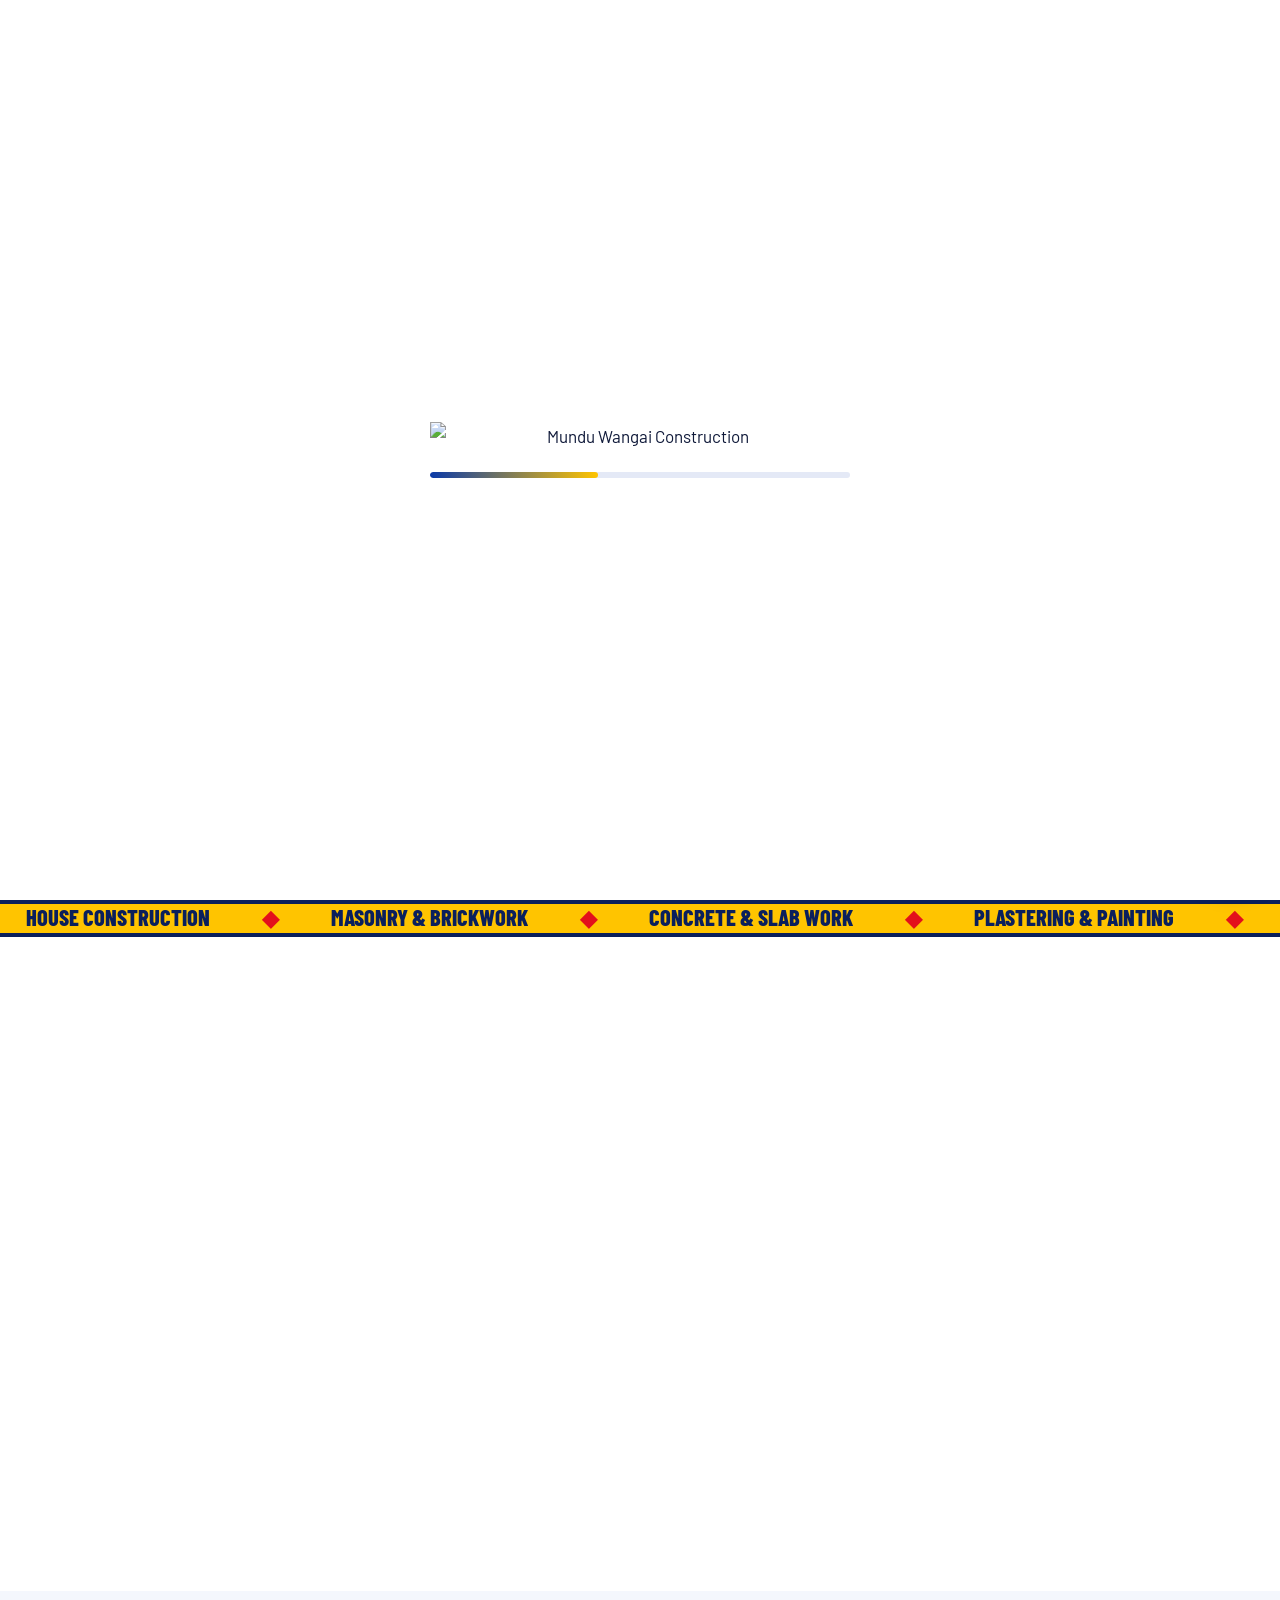
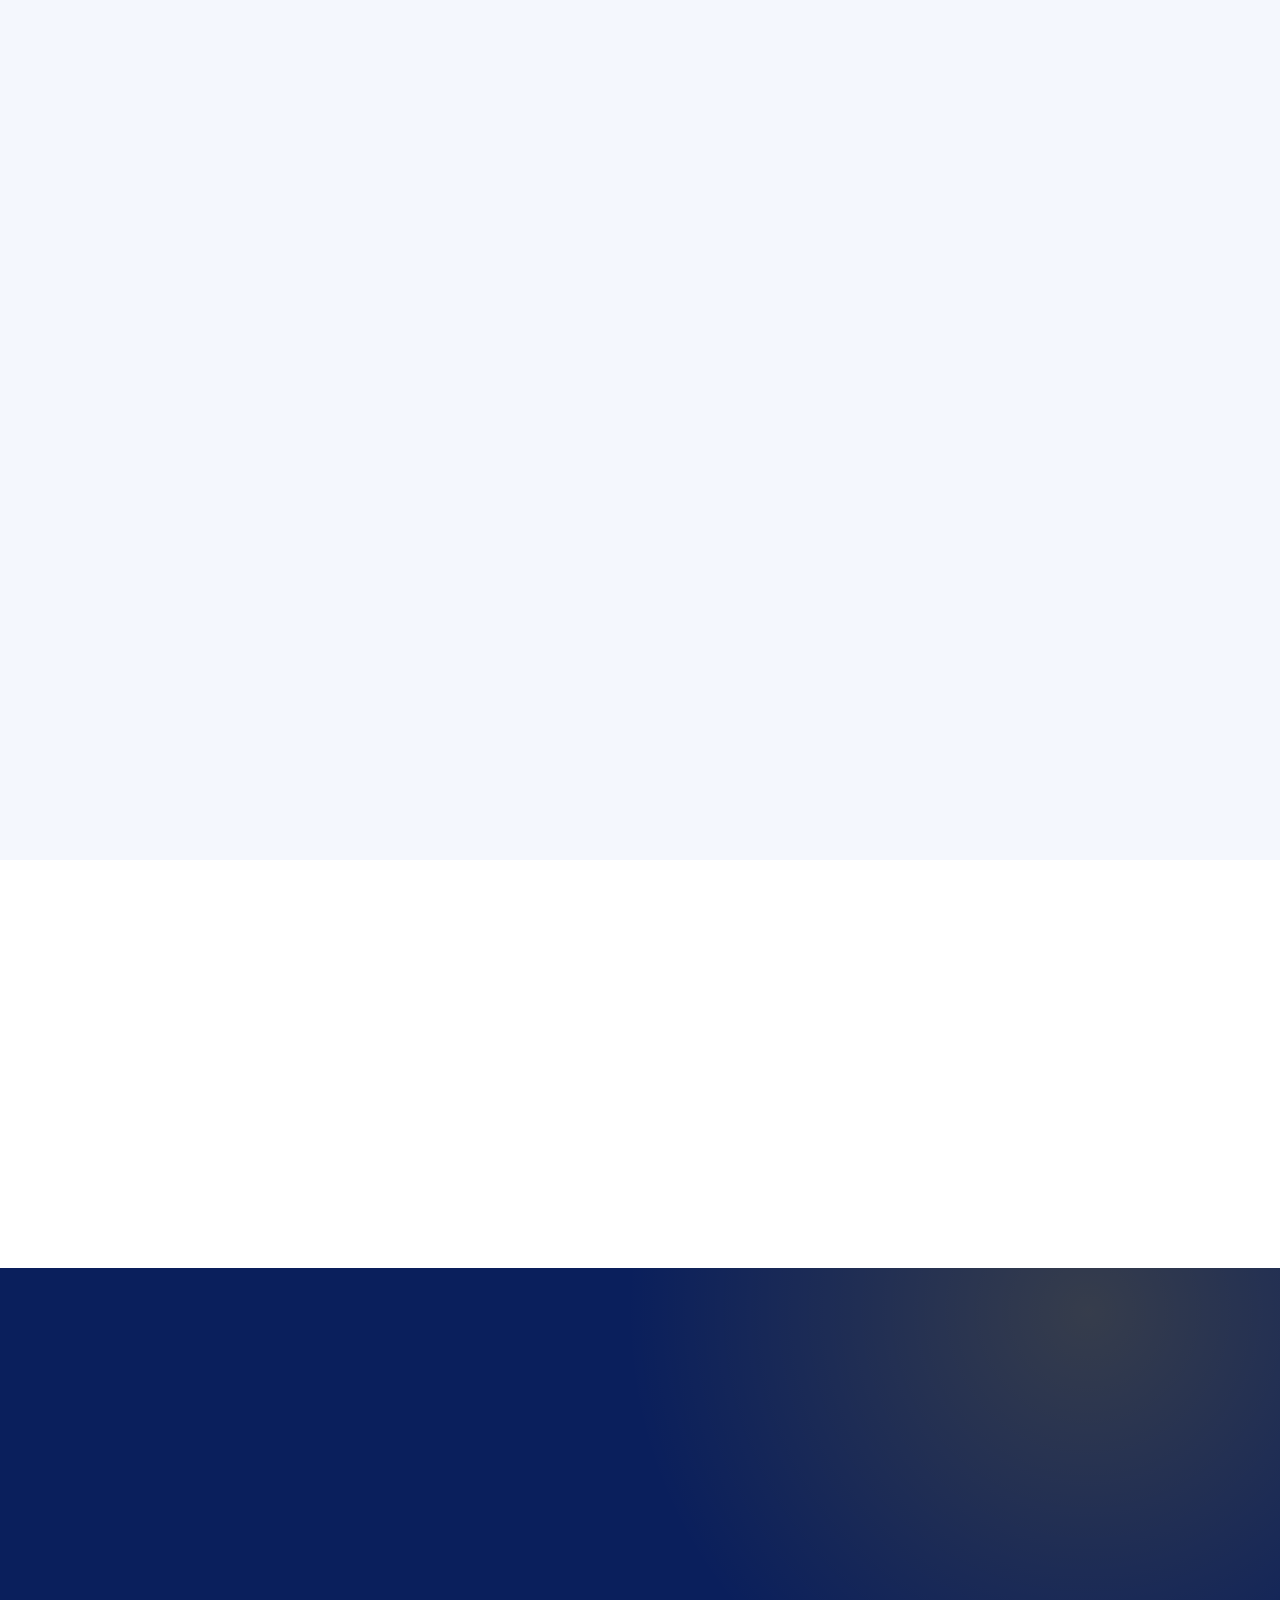
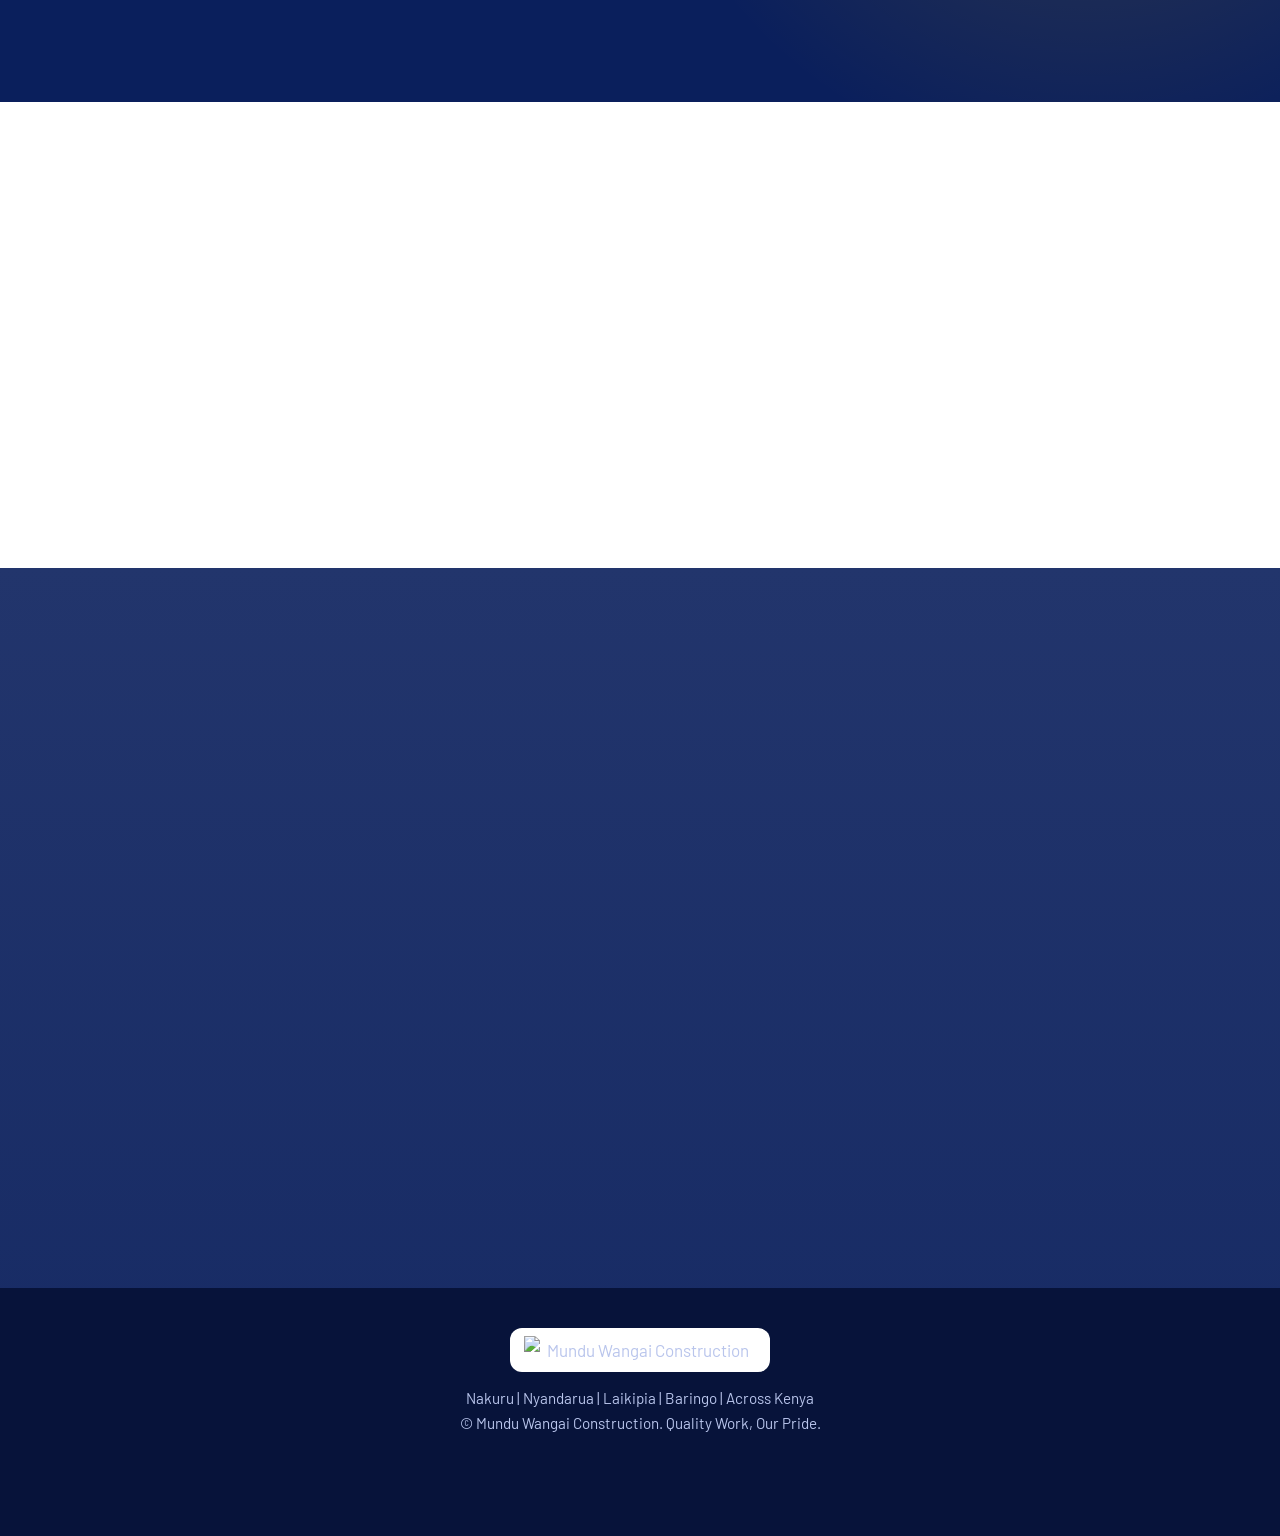
==== index.html @ 157a4dd4 "Add files via upload" ====
<!DOCTYPE html>
<html lang="en">
<head>
<meta charset="utf-8">
<meta name="viewport" content="width=device-width, initial-scale=1">
<title>Mundu Wangai Construction | Builders in Nakuru, Nyandarua, Laikipia &amp; Baringo</title>
<meta name="description" content="Mundu Wangai Construction: house construction, masonry, roofing, plumbing, electrical, tiling, cabro laying and finishing across Nakuru, Nyandarua, Laikipia, Baringo and Kenya. Call or WhatsApp 0718 878 924.">
<meta name="theme-color" content="#0A1F5C">
<link rel="icon" type="image/png" href="assets/img/favicon.png">
<meta property="og:title" content="Mundu Wangai Construction">
<meta property="og:description" content="Jenga nasi, jenga kwa ubora. Quality work, our pride.">
<meta property="og:image" content="assets/img/services-banner.jpg">
<link rel="preconnect" href="https://fonts.googleapis.com">
<link rel="preconnect" href="https://fonts.gstatic.com" crossorigin>
<link href="https://fonts.googleapis.com/css2?family=Barlow+Condensed:wght@600;700;800&family=Barlow:wght@400;500;600&display=swap" rel="stylesheet">
<link rel="stylesheet" href="style.css">
</head>
<body>

<div id="loader" aria-label="Loading"><div class="loader-box"><img src="assets/img/logo.png" alt="Mundu Wangai Construction"><div class="bar"><i></i></div></div></div>
<div id="progress"></div>

<header id="top">
  <a class="brand" href="#home"><img src="assets/img/favicon.png" alt=""><span>Mundu Wangai</span></a>
  <button class="burger" aria-label="Menu" aria-expanded="false"><i></i><i></i><i></i></button>
  <nav>
    <a href="#about">About</a><a href="#services">Services</a><a href="#projects">Projects</a><a href="#process">Process</a><a href="#areas">Areas</a>
    <a class="btn btn-y small" href="tel:+254718878924">Call 0718 878 924</a>
  </nav>
</header>

<section id="home" class="hero">
  <video autoplay muted loop playsinline preload="auto" poster="assets/img/hero-poster.jpg"><source src="assets/video/hero.mp4" type="video/mp4"></video>
  <div class="shade"></div>
  <div class="hero-in">
    <div class="logo-card" id="logoCard"><img src="assets/img/logo.png" alt="Mundu Wangai Construction logo: hammer, trowel and rooftops. Jenga nasi, jenga kwa ubora."></div>
    <h1>Build with us. Build with quality.</h1>
    <p class="lead">House construction, masonry, roofing, plumbing, electrical, tiling and finishing in Nakuru, Nyandarua, Laikipia, Baringo and across Kenya.</p>
    <div class="cta">
      <a class="btn btn-y" href="https://wa.me/254718878924?text=Hello%20Mundu%20Wangai%20Construction%2C%20I%20need%20a%20quote." target="_blank" rel="noopener">Get a free quote on WhatsApp</a>
      <a class="btn btn-o" href="#projects">See our work</a>
    </div>
    <ul class="pills"><li>Quality Workmanship</li><li>On-Time Delivery</li><li>Reliable &amp; Affordable</li></ul>
  </div>
  <a class="scroll" href="#about" aria-label="Scroll down"><i></i></a>
</section>

<div class="marquee" aria-hidden="true"><div><span>House Construction</span><span>Masonry &amp; Brickwork</span><span>Concrete &amp; Slab Work</span><span>Plastering &amp; Painting</span><span>Roofing</span><span>Plumbing</span><span>Electrical Installation</span><span>Renovation &amp; Repairs</span><span>Tile Installation</span><span>Cabro Laying</span><span>Building &amp; Finishing</span>
<span>House Construction</span><span>Masonry &amp; Brickwork</span><span>Concrete &amp; Slab Work</span><span>Plastering &amp; Painting</span><span>Roofing</span><span>Plumbing</span><span>Electrical Installation</span><span>Renovation &amp; Repairs</span><span>Tile Installation</span><span>Cabro Laying</span><span>Building &amp; Finishing</span></div></div>

<section id="about" class="wrap about">
  <div class="rv">
    <h2>A builder you can call, trust and see on site.</h2>
    <p>Mundu Wangai Construction builds family homes, rental apartments and commercial structures, from the first slab to the last coat of paint. Our motto, <em>Jenga nasi, jenga kwa ubora</em>, means "build with us, build with quality", and it guides every site we run.</p>
    <p>One team handles masonry, concrete, roofing, plumbing, electrical, tiling, cabro paving and finishing, so you deal with one contractor and one point of contact from start to handover.</p>
    <div class="stats">
      <div><b data-n="11">0</b><span>building services</span></div>
      <div><b data-n="4">0</b><span>counties served, plus Kenya-wide</span></div>
      <div><b data-n="3">0</b><span>promises on every job</span></div>
    </div>
  </div>
  <figure class="rv tilt"><img src="assets/img/services-banner.jpg" alt="Mundu Wangai Construction services overview" loading="lazy"></figure>
</section>

<section id="services" class="band">
  <div class="wrap">
    <h2 class="rv">What we build and fix</h2>
    <p class="sub rv">Everything your project needs, under one roof and one contract.</p>
    <div class="grid">
      <article class="card rv"><h3>House Construction</h3><p>Bungalows, maisonettes and family homes built from foundation to finishing.</p></article>
      <article class="card rv"><h3>Masonry &amp; Brickwork</h3><p>Stone and block walling with clean lines and strong, true joints.</p></article>
      <article class="card rv"><h3>Concrete &amp; Slab Work</h3><p>Foundations, slabs, columns and beams reinforced and cast to specification.</p></article>
      <article class="card rv"><h3>Plastering &amp; Painting</h3><p>Smooth plaster and lasting paint that protects and brightens your walls.</p></article>
      <article class="card rv"><h3>Roofing</h3><p>Timber structure, iron sheets and tile roofing fitted watertight.</p></article>
      <article class="card rv"><h3>Plumbing</h3><p>Water supply, drainage, tanks and fittings installed and tested.</p></article>
      <article class="card rv"><h3>Electrical Installation</h3><p>Safe wiring, sockets, lighting and distribution boards for homes and buildings.</p></article>
      <article class="card rv"><h3>Renovation &amp; Repairs</h3><p>Upgrade, extend or restore an existing home or rental property.</p></article>
      <article class="card rv"><h3>Tile Installation</h3><p>Floor and wall tiles laid level, evenly spaced and neatly grouted. We put tiles.</p></article>
      <article class="card rv"><h3>Cabro Laying</h3><p>Compounds, driveways and walkways paved in durable, good-looking cabro. We lay cabros.</p></article>
      <article class="card rv"><h3>Building &amp; Finishing Works</h3><p>The final details that turn a structure into a home you can move into.</p></article>
      <article class="card cta-card rv"><h3>Not sure what you need?</h3><p>Tell us about your plot or property and we will advise.</p><a class="btn btn-y small" href="#contact">Talk to us</a></article>
    </div>
  </div>
</section>

<section id="projects" class="wrap">
  <h2 class="rv">Our projects</h2>
  <p class="sub rv">Real sites and finished buildings. Tap a photo to view it larger.</p>
  <div class="gallery">
    <figure class="rv"><img src="assets/img/project-blue-roof-house.jpg" alt="Completed house with blue iron-sheet roof and gabled windows" loading="lazy"><figcaption>Residential house, roofing and finishing</figcaption></figure>
    <figure class="rv"><img src="assets/img/project-apartments.jpg" alt="Apartment block with curved balconies being finished behind scaffolding" loading="lazy"><figcaption>Apartment block, balconies and finishing</figcaption></figure>
    <figure class="rv"><img src="assets/img/project-stone-bungalow.jpg" alt="Stone-clad bungalow with dark roof and chimney" loading="lazy"><figcaption>Stone-clad bungalow with chimney</figcaption></figure>
    <figure class="rv"><img src="assets/img/project-highrise.jpg" alt="Multi-storey reinforced concrete building under construction" loading="lazy"><figcaption>Multi-storey concrete frame and masonry</figcaption></figure>
  </div>
</section>

<section id="process" class="band dark">
  <div class="wrap">
    <h2 class="rv">How a project runs with us</h2>
    <ol class="steps">
      <li class="rv"><h3>Consultation</h3><p>Call or WhatsApp us, share your plans and visit the site.</p></li>
      <li class="rv"><h3>Quotation</h3><p>Receive a clear, affordable quote for labour and works.</p></li>
      <li class="rv"><h3>Construction</h3><p>Our team builds to plan with careful supervision and quality checks.</p></li>
      <li class="rv"><h3>Handover</h3><p>We finish on time, walk you through the work and hand over.</p></li>
    </ol>
  </div>
</section>

<section id="areas" class="wrap areas">
  <div class="rv"><h2>Where we work</h2><p>Based in the Rift Valley and Central Kenya region and ready to travel wherever your project is.</p>
  <ul class="chips"><li>Nakuru</li><li>Nyandarua</li><li>Laikipia</li><li>Baringo</li><li>Across Kenya</li></ul></div>
  <div class="why rv"><div><b>Quality Workmanship</b><span>Skilled hands and sound materials.</span></div><div><b>On-Time Delivery</b><span>We respect your schedule.</span></div><div><b>Reliable &amp; Affordable</b><span>Fair prices, honest service.</span></div></div>
</section>

<section id="contact" class="contact">
  <div class="wrap two">
    <div class="rv">
      <h2>Wasiliana nasi leo!</h2>
      <p>Contact us today for a free quote. We reply fastest on WhatsApp.</p>
      <a class="phone" href="tel:+254718878924">0718 878 924</a>
      <div class="cta"><a class="btn btn-y" href="https://wa.me/254718878924" target="_blank" rel="noopener">WhatsApp</a><a class="btn btn-o" href="tel:+254718878924">Call now</a><a class="btn btn-o" href="https://www.facebook.com/profile.php?id=100083661323377" target="_blank" rel="noopener">Facebook</a></div>
    </div>
    <form id="quote" class="rv">
      <label>Your name<input name="n" required autocomplete="name"></label>
      <label>Phone number<input name="p" type="tel" required autocomplete="tel"></label>
      <label>Service needed<select name="s"><option>House Construction</option><option>Masonry &amp; Brickwork</option><option>Concrete &amp; Slab Work</option><option>Plastering &amp; Painting</option><option>Roofing</option><option>Plumbing</option><option>Electrical Installation</option><option>Renovation &amp; Repairs</option><option>Tile Installation</option><option>Cabro Laying</option><option>Building &amp; Finishing Works</option></select></label>
      <label>Location and details<textarea name="m" rows="3" placeholder="Town, plot size, what you want done"></textarea></label>
      <button class="btn btn-y" type="submit">Send request via WhatsApp</button>
    </form>
  </div>
</section>

<footer>
  <img src="assets/img/logo.png" alt="Mundu Wangai Construction">
  <p>Nakuru | Nyandarua | Laikipia | Baringo | Across Kenya</p>
  <p>&copy; <span id="yr"></span> Mundu Wangai Construction. Quality Work, Our Pride.</p>
</footer>

<div class="float">
  <a class="fb" href="https://www.facebook.com/profile.php?id=100083661323377" target="_blank" rel="noopener" aria-label="Mundu Wangai Construction on Facebook"><svg viewBox="0 0 24 24"><path fill="#1877F2" d="M24 12.073c0-6.627-5.373-12-12-12s-12 5.373-12 12c0 5.99 4.388 10.954 10.125 11.854v-8.385H7.078v-3.47h3.047V9.43c0-3.007 1.792-4.669 4.533-4.669 1.312 0 2.686.235 2.686.235v2.953H15.83c-1.491 0-1.956.925-1.956 1.874v2.25h3.328l-.532 3.47h-2.796v8.385C19.612 23.027 24 18.062 24 12.073z"/></svg></a>
  <a class="wa" href="https://wa.me/254718878924?text=Hello%20Mundu%20Wangai%20Construction" target="_blank" rel="noopener" aria-label="Chat on WhatsApp"><svg viewBox="0 0 24 24"><circle cx="12" cy="12" r="12" fill="#25D366"/><path transform="translate(3.6 3.6) scale(.7)" fill="#fff" d="M17.472 14.382c-.297-.149-1.758-.867-2.03-.967-.273-.099-.471-.148-.67.15-.197.297-.767.966-.94 1.164-.173.199-.347.223-.644.075-.297-.15-1.255-.463-2.39-1.475-.883-.788-1.48-1.761-1.653-2.059-.173-.297-.018-.458.13-.606.134-.133.298-.347.446-.52.149-.174.198-.298.298-.497.099-.198.05-.371-.025-.52-.075-.149-.669-1.612-.916-2.207-.242-.579-.487-.5-.669-.51-.173-.008-.371-.01-.57-.01-.198 0-.52.074-.792.372-.272.297-1.04 1.016-1.04 2.479 0 1.462 1.065 2.875 1.213 3.074.149.198 2.096 3.2 5.077 4.487.709.306 1.262.489 1.694.625.712.227 1.36.195 1.871.118.571-.085 1.758-.719 2.006-1.413.248-.694.248-1.289.173-1.413-.074-.124-.272-.198-.57-.347m-5.421 7.403h-.004a9.87 9.87 0 01-5.031-1.378l-.361-.214-3.741.982.998-3.648-.235-.374a9.86 9.86 0 01-1.51-5.26c.001-5.45 4.436-9.884 9.888-9.884 2.64 0 5.122 1.03 6.988 2.898a9.825 9.825 0 012.893 6.994c-.003 5.45-4.437 9.884-9.885 9.884m8.413-18.297A11.815 11.815 0 0012.05 0C5.495 0 .16 5.335.157 11.892c0 2.096.547 4.142 1.588 5.945L.057 24l6.305-1.654a11.882 11.882 0 005.683 1.448h.005c6.554 0 11.89-5.335 11.893-11.893a11.821 11.821 0 00-3.48-8.413z"/></svg></a>
</div>

<div id="lb" role="dialog" aria-modal="true" hidden><button aria-label="Close">&times;</button><img alt=""><p></p></div>
<div id="navload" aria-hidden="true"><img src="assets/img/logo.png" alt=""></div>

<script src="script.js"></script>
</body>
</html>
---- style.css ----
:root{--navy:#0A1F5C;--blue:#0B3AA8;--yellow:#FFC400;--red:#E3101B;--ink:#101a3a;--paper:#F4F7FD;--w:#fff;--r:14px}
*{box-sizing:border-box;margin:0;padding:0}
html{scroll-behavior:smooth;scroll-padding-top:70px}
body{font:400 17px/1.65 Barlow,system-ui,sans-serif;color:var(--ink);background:var(--w);overflow-x:hidden}
img{max-width:100%;display:block}
a{color:inherit;text-decoration:none}
h1,h2,h3,.brand,.btn,.phone{font-family:"Barlow Condensed",Impact,sans-serif;line-height:1.05}
h2{font-size:clamp(2rem,5vw,3.2rem);font-weight:800;color:var(--navy);margin-bottom:.5em;letter-spacing:.01em}
h3{font-size:1.35rem;font-weight:700;color:var(--navy)}
.wrap{max-width:1160px;margin:0 auto;padding:90px 22px}
.sub{max-width:560px;margin:-.2em 0 2rem;color:#46517a}
:focus-visible{outline:3px solid var(--yellow);outline-offset:3px}

/* loader */
#loader{position:fixed;inset:0;z-index:200;background:#fff;display:grid;place-items:center;transition:opacity .6s,visibility .6s}
#loader.done{opacity:0;visibility:hidden}
.loader-box{width:min(420px,78vw);text-align:center}
.loader-box img{animation:pulse 1.4s ease-in-out infinite}
.bar{height:6px;background:#e4e9f6;border-radius:9px;margin-top:22px;overflow:hidden}
.bar i{display:block;height:100%;width:40%;background:linear-gradient(90deg,var(--blue),var(--yellow));border-radius:9px;animation:slide 1.1s ease-in-out infinite}
@keyframes pulse{50%{transform:scale(1.05);filter:drop-shadow(0 8px 18px rgba(11,58,168,.35))}}
@keyframes slide{0%{margin-left:-40%}100%{margin-left:100%}}
#navload{position:fixed;inset:0;z-index:190;background:rgba(255,255,255,.92);backdrop-filter:blur(6px);display:grid;place-items:center;opacity:0;visibility:hidden;transition:.25s}
#navload.on{opacity:1;visibility:visible}
#navload img{width:min(300px,60vw);animation:pulse .9s ease-in-out infinite}
#progress{position:fixed;top:0;left:0;height:4px;width:0;z-index:120;background:linear-gradient(90deg,var(--yellow),var(--red))}

/* header */
header{position:fixed;inset:0 0 auto;z-index:100;display:flex;align-items:center;justify-content:space-between;padding:12px 22px;transition:.35s}
header.solid{background:rgba(10,31,92,.96);box-shadow:0 6px 24px rgba(0,0,0,.25);padding:8px 22px}
.brand{display:flex;align-items:center;gap:10px;color:#fff;font-weight:800;font-size:1.5rem}
.brand img{height:40px;width:auto;border-radius:6px;background:#fff}
nav{display:flex;align-items:center;gap:26px;color:#fff;font-weight:500}
nav a:not(.btn){position:relative}
nav a:not(.btn)::after{content:"";position:absolute;left:0;bottom:-4px;height:3px;width:0;background:var(--yellow);transition:.3s}
nav a:not(.btn):hover::after{width:100%}
.burger{display:none;background:none;border:0;cursor:pointer;padding:8px}
.burger i{display:block;width:26px;height:3px;background:#fff;margin:5px 0;transition:.3s}

/* buttons */
.btn{position:relative;display:inline-flex;align-items:center;justify-content:center;gap:8px;padding:15px 28px;border-radius:999px;border:2px solid transparent;font-weight:800;font-size:1.2rem;letter-spacing:.02em;cursor:pointer;overflow:hidden;transition:transform .25s,box-shadow .25s,background .25s;isolation:isolate}
.btn.small{padding:9px 18px;font-size:1.05rem}
.btn::after{content:"";position:absolute;inset:0;z-index:-1;background:linear-gradient(110deg,transparent 30%,rgba(255,255,255,.55) 50%,transparent 70%);transform:translateX(-120%)}
.btn:hover::after{transform:translateX(120%);transition:transform .7s}
.btn:hover{transform:translateY(-3px);box-shadow:0 12px 26px rgba(0,0,0,.28)}
.btn:active{transform:scale(.97)}
.btn-y{background:var(--yellow);color:var(--navy)}
.btn-o{border-color:#fff;color:#fff;background:rgba(255,255,255,.08)}
.btn-o:hover{background:#fff;color:var(--navy)}
.btn.is-loading{color:transparent!important;pointer-events:none}
.btn.is-loading::before{content:"";position:absolute;left:50%;top:50%;width:24px;height:24px;margin:-12px;border:3px solid rgba(10,31,92,.25);border-top-color:var(--navy);border-radius:50%;animation:spin .7s linear infinite}
.btn-o.is-loading::before{border-color:rgba(255,255,255,.3);border-top-color:#fff}
@keyframes spin{to{transform:rotate(360deg)}}

/* hero */
.hero{position:relative;min-height:100svh;display:grid;place-items:center;text-align:center;color:#fff;overflow:hidden;padding:110px 22px 80px}
.hero video{position:absolute;inset:0;width:100%;height:100%;object-fit:cover;z-index:-2}
.shade{position:absolute;inset:0;z-index:-1;background:linear-gradient(180deg,rgba(10,31,92,.78),rgba(10,31,92,.5) 45%,rgba(6,15,50,.88))}
.hero-in{max-width:860px}
.logo-card{display:inline-block;background:#fff;border-radius:22px;padding:18px 26px;width:min(620px,92%);box-shadow:0 22px 60px rgba(0,0,0,.45),0 0 0 6px rgba(255,196,0,.55);transition:transform .15s}
.hero h1{font-size:clamp(2.4rem,7vw,4.6rem);font-weight:800;margin:30px 0 14px;text-shadow:0 4px 22px rgba(0,0,0,.5)}
.lead{max-width:640px;margin:0 auto 28px;font-size:1.15rem;color:#e9eefc}
.cta{display:flex;flex-wrap:wrap;gap:14px;justify-content:center}
.pills{list-style:none;display:flex;flex-wrap:wrap;gap:10px;justify-content:center;margin-top:30px}
.pills li{padding:7px 16px;border-radius:999px;background:rgba(255,255,255,.14);border:1px solid rgba(255,255,255,.35);font-weight:600;backdrop-filter:blur(6px)}
.scroll{position:absolute;bottom:22px;left:50%;width:26px;height:44px;margin-left:-13px;border:2px solid #fff;border-radius:16px}
.scroll i{position:absolute;left:50%;top:8px;width:4px;height:8px;margin-left:-2px;border-radius:4px;background:var(--yellow);animation:dot 1.6s infinite}
@keyframes dot{70%{transform:translateY(16px);opacity:0}}
body:not(.ready) .hero-in>*{opacity:0;transform:translateY(30px)}
.hero-in>*{transition:opacity .8s,transform .8s}
.ready .hero-in>:nth-child(2){transition-delay:.15s}.ready .hero-in>:nth-child(3){transition-delay:.3s}.ready .hero-in>:nth-child(4){transition-delay:.45s}.ready .hero-in>:nth-child(5){transition-delay:.6s}

.marquee{background:var(--yellow);color:var(--navy);overflow:hidden;white-space:nowrap;border-block:4px solid var(--navy)}
.marquee div{display:inline-block;animation:mq 38s linear infinite}
.marquee:hover div{animation-play-state:paused}
.marquee span{font:800 1.4rem "Barlow Condensed",sans-serif;padding:12px 26px;text-transform:uppercase}
.marquee span::after{content:"\25C6";margin-left:52px;color:var(--red)}
@keyframes mq{to{transform:translateX(-50%)}}

/* about */
.about{display:grid;grid-template-columns:1.1fr .9fr;gap:50px;align-items:center}
.about p{margin-bottom:1em}
.about em{color:var(--red);font-weight:600}
.about figure{border-radius:var(--r);overflow:hidden;box-shadow:0 22px 50px rgba(10,31,92,.3);border:5px solid var(--yellow);transition:transform .2s}
.stats{display:flex;gap:28px;flex-wrap:wrap;margin-top:26px}
.stats b{display:block;font:800 3.2rem "Barlow Condensed",sans-serif;color:var(--blue);line-height:1}
.stats span{font-size:.95rem;color:#46517a;display:block;max-width:150px}

.band{background:var(--paper)}
.grid{display:grid;grid-template-columns:repeat(auto-fill,minmax(260px,1fr));gap:20px}
.card{background:#fff;border-radius:var(--r);padding:26px 24px;border-left:6px solid var(--yellow);box-shadow:0 8px 22px rgba(10,31,92,.08);transition:transform .3s,box-shadow .3s,border-color .3s}
.card:hover{transform:translateY(-8px);box-shadow:0 18px 36px rgba(10,31,92,.2);border-color:var(--red)}
.card p{margin-top:8px;color:#46517a;font-size:1rem}
.cta-card{background:var(--navy);border-color:var(--red)}
.cta-card h3,.cta-card p{color:#fff}.cta-card .btn{margin-top:14px}

/* gallery */
.gallery{columns:2 300px;column-gap:18px}
.gallery figure{position:relative;margin-bottom:18px;border-radius:var(--r);overflow:hidden;cursor:zoom-in;break-inside:avoid;box-shadow:0 10px 28px rgba(10,31,92,.2)}
.gallery img{width:100%;transition:transform .7s}
.gallery figure:hover img{transform:scale(1.07)}
.gallery figcaption{position:absolute;inset:auto 0 0;padding:34px 18px 14px;color:#fff;font:700 1.25rem "Barlow Condensed",sans-serif;background:linear-gradient(transparent,rgba(10,31,92,.92));transform:translateY(40%);opacity:0;transition:.4s}
.gallery figure:hover figcaption{transform:none;opacity:1}
@media(hover:none){.gallery figcaption{transform:none;opacity:1}}
#lb{position:fixed;inset:0;z-index:180;background:rgba(5,12,40,.94);display:grid;place-items:center;align-content:center;padding:20px;gap:12px}
#lb[hidden]{display:none}
#lb img{max-height:80vh;border-radius:10px;animation:zoom .35s}
#lb p{color:#fff;font-weight:500}
#lb button{position:absolute;top:14px;right:22px;font-size:3rem;color:#fff;background:none;border:0;cursor:pointer}
@keyframes zoom{from{transform:scale(.85);opacity:0}}

/* process */
.dark{background:var(--navy);background-image:radial-gradient(circle at 85% 10%,rgba(255,196,0,.18),transparent 40%)}
.dark h2{color:#fff}
.steps{list-style:none;counter-reset:s;display:grid;grid-template-columns:repeat(auto-fit,minmax(220px,1fr));gap:22px;margin-top:30px}
.steps li{counter-increment:s;position:relative;padding:30px 22px 24px;border:2px solid rgba(255,255,255,.2);border-radius:var(--r);color:#dce5ff;transition:.3s}
.steps li:hover{border-color:var(--yellow);transform:translateY(-6px)}
.steps li::before{content:counter(s);position:absolute;top:-22px;left:20px;width:44px;height:44px;border-radius:50%;background:var(--yellow);color:var(--navy);font:800 1.6rem "Barlow Condensed",sans-serif;display:grid;place-items:center}
.steps h3{color:#fff;margin-bottom:6px}

.areas{display:grid;grid-template-columns:1fr 1fr;gap:40px;align-items:center}
.chips{list-style:none;display:flex;flex-wrap:wrap;gap:10px;margin-top:18px}
.chips li{background:var(--navy);color:#fff;padding:8px 20px;border-radius:999px;font-weight:600;transition:.3s}
.chips li:hover{background:var(--red);transform:scale(1.07)}
.why{display:grid;gap:14px}
.why div{background:var(--paper);border-left:6px solid var(--blue);padding:16px 20px;border-radius:10px}
.why b{display:block;font:800 1.4rem "Barlow Condensed",sans-serif;color:var(--navy)}

/* contact */
.contact{background:linear-gradient(rgba(10,31,92,.9),rgba(10,31,92,.94)),url(assets/img/project-stone-bungalow.jpg) center/cover fixed;color:#fff}
.contact h2{color:#fff}
.two{display:grid;grid-template-columns:1fr 1fr;gap:44px;align-items:center}
.phone{display:block;font-size:clamp(2.6rem,7vw,4rem);font-weight:800;color:var(--yellow);margin:14px 0 22px}
.cta{justify-content:flex-start}
form{background:#fff;color:var(--ink);padding:28px;border-radius:18px;display:grid;gap:14px;box-shadow:0 24px 60px rgba(0,0,0,.4)}
label{font-weight:600;font-size:.95rem;display:grid;gap:4px}
input,select,textarea{font:inherit;padding:12px 14px;border:2px solid #d3dbef;border-radius:10px;background:#fff;transition:border-color .2s,box-shadow .2s}
input:focus,select:focus,textarea:focus{outline:0;border-color:var(--blue);box-shadow:0 0 0 4px rgba(11,58,168,.15)}
footer{background:#07133a;color:#b9c5ec;text-align:center;padding:40px 20px 100px}
footer img{width:260px;margin:0 auto 14px;background:#fff;border-radius:12px;padding:8px 14px}
footer p{font-size:.95rem}

/* floating buttons */
.float{position:fixed;right:18px;bottom:18px;z-index:110;display:grid;gap:14px}
.float a{position:relative;width:60px;height:60px;border-radius:50%;background:#fff;box-shadow:0 8px 22px rgba(0,0,0,.35);display:grid;place-items:center;transition:transform .25s}
.float a:hover{transform:scale(1.14) rotate(-6deg)}
.float svg{width:100%;height:100%}
.float .fb svg{width:92%;height:92%}
.wa::before,.wa::after{content:"";position:absolute;inset:0;border-radius:50%;border:3px solid #25D366;animation:ring 2.2s infinite}
.wa::after{animation-delay:1.1s}
@keyframes ring{to{transform:scale(1.7);opacity:0}}
.wa{animation:bob 3s ease-in-out infinite}
@keyframes bob{50%{transform:translateY(-6px)}}

.rv{opacity:0;transform:translateY(36px) scale(.98);transition:opacity .8s,transform .8s}
.rv.in{opacity:1;transform:none}

@media(max-width:860px){
 .burger{display:block}
 nav{position:fixed;inset:0 0 auto;top:0;flex-direction:column;justify-content:center;gap:24px;height:100svh;background:var(--navy);font-size:1.4rem;transform:translateX(100%);transition:.4s}
 nav.open{transform:none}
 header{z-index:130}.burger{position:relative;z-index:2}
 .about,.areas,.two{grid-template-columns:1fr}
 .wrap{padding:64px 20px}
 .contact{background-attachment:scroll}
}
@media(prefers-reduced-motion:reduce){
 *,*::before,*::after{animation:none!important;transition-duration:.01ms!important}
 .rv,body:not(.ready) .hero-in>*{opacity:1;transform:none}
 html{scroll-behavior:auto}
}
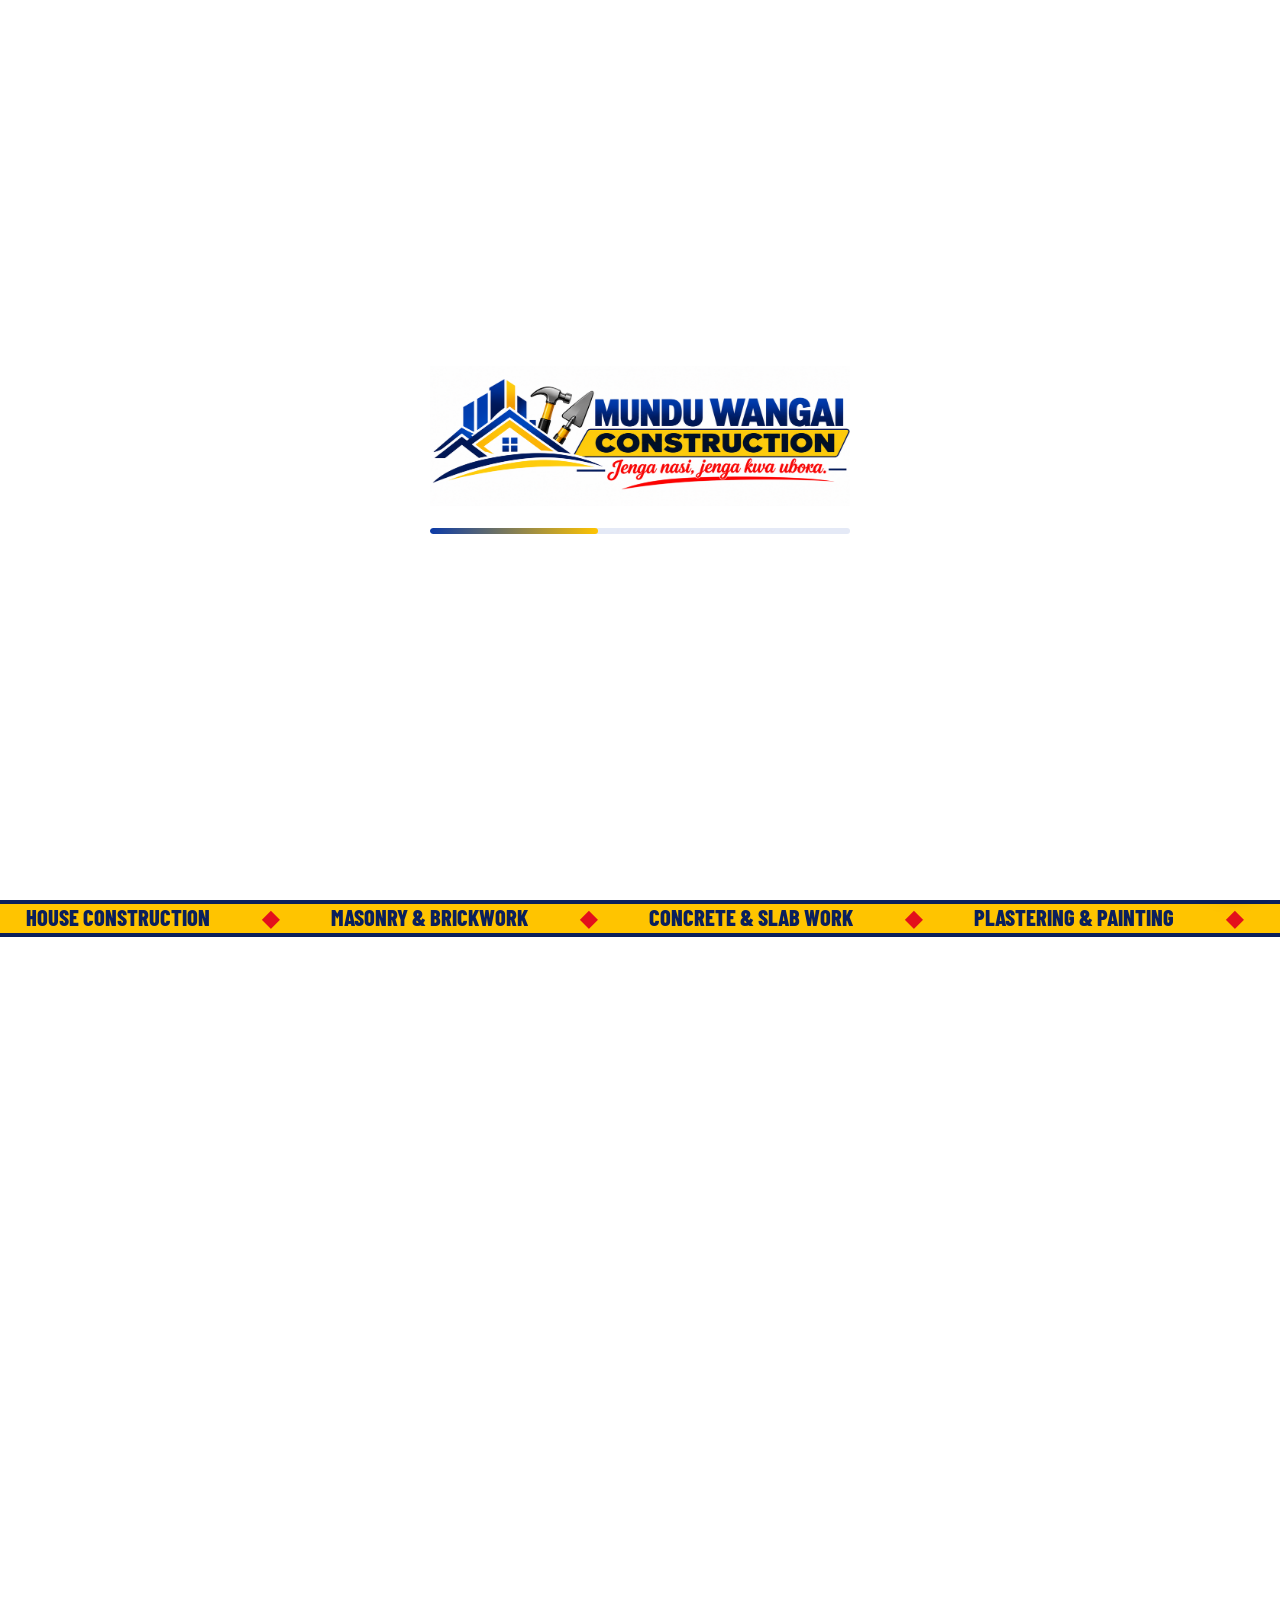
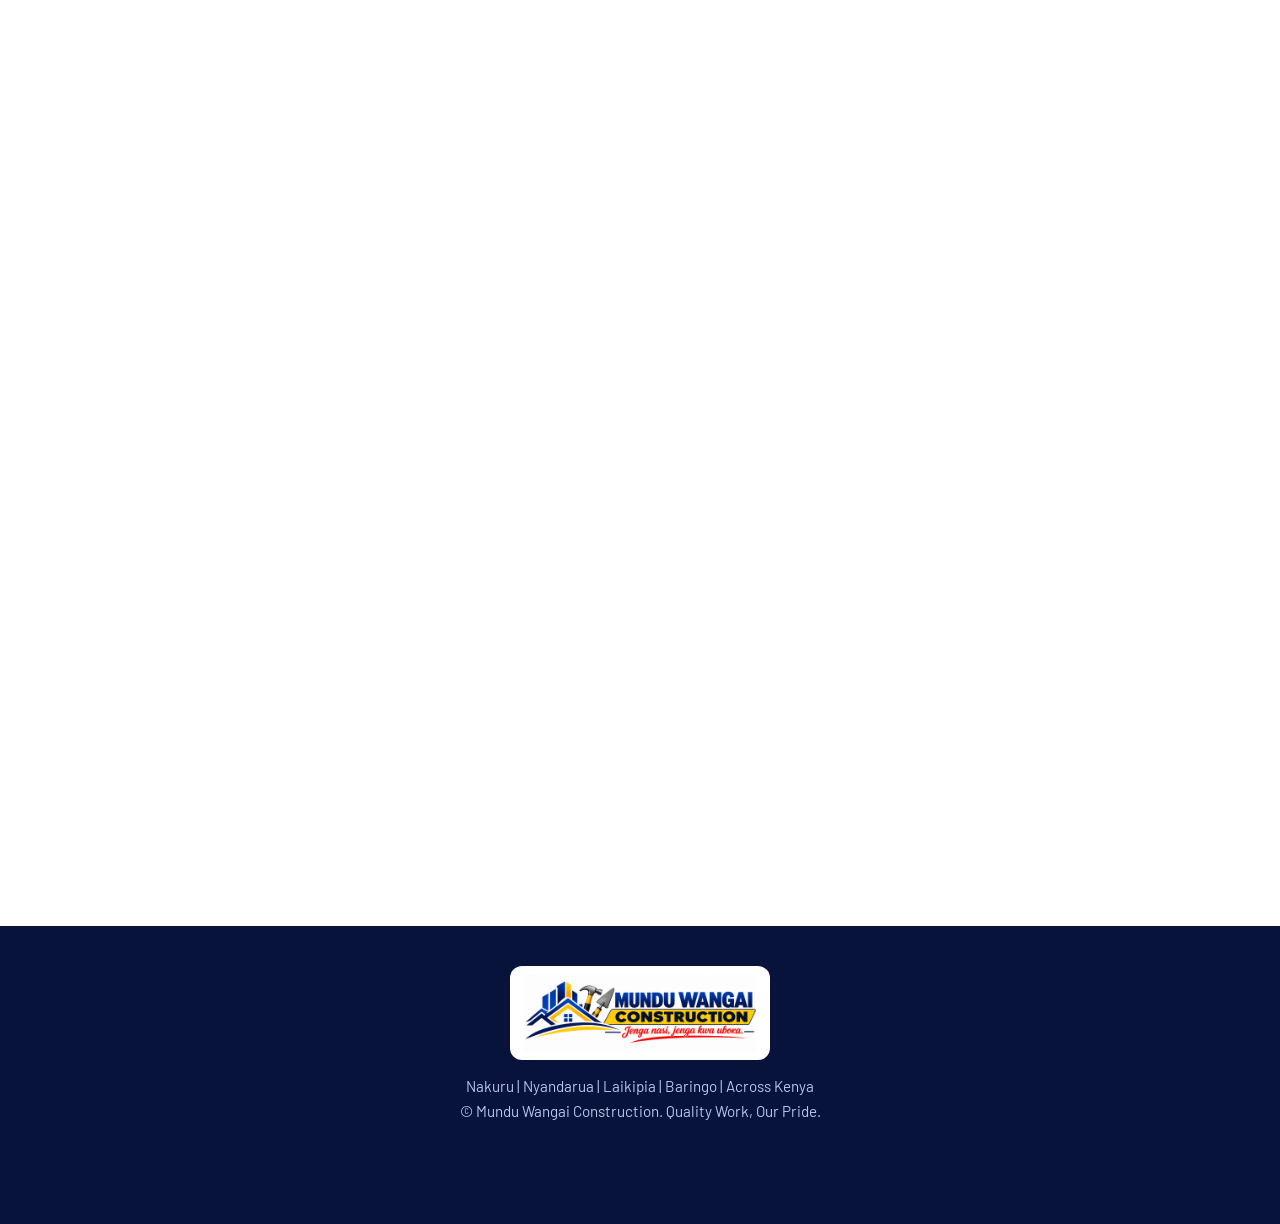
==== commit c81d0340: "Add files via upload" ====
--- a/index.html
+++ b/index.html
@@ -6,49 +6,35 @@
 <title>Mundu Wangai Construction | Builders in Nakuru, Nyandarua, Laikipia &amp; Baringo</title>
 <meta name="description" content="Mundu Wangai Construction: house construction, masonry, roofing, plumbing, electrical, tiling, cabro laying and finishing across Nakuru, Nyandarua, Laikipia, Baringo and Kenya. Call or WhatsApp 0718 878 924.">
 <meta name="theme-color" content="#0A1F5C">
-<link rel="icon" type="image/png" href="assets/img/favicon.png">
+<link rel="icon" type="image/png" href="favicon.png">
 <meta property="og:title" content="Mundu Wangai Construction">
 <meta property="og:description" content="Jenga nasi, jenga kwa ubora. Quality work, our pride.">
-<meta property="og:image" content="assets/img/services-banner.jpg">
+<meta property="og:image" content="services-banner.jpg">
 <link rel="preconnect" href="https://fonts.googleapis.com">
 <link rel="preconnect" href="https://fonts.gstatic.com" crossorigin>
 <link href="https://fonts.googleapis.com/css2?family=Barlow+Condensed:wght@600;700;800&family=Barlow:wght@400;500;600&display=swap" rel="stylesheet">
 <link rel="stylesheet" href="style.css">
 </head>
 <body>
-
-<div id="loader" aria-label="Loading"><div class="loader-box"><img src="assets/img/logo.png" alt="Mundu Wangai Construction"><div class="bar"><i></i></div></div></div>
+<div id="loader" aria-label="Loading"><div class="loader-box"><img src="logo.png" alt="Mundu Wangai Construction"><div class="bar"><i></i></div></div></div>
 <div id="progress"></div>
-
-<header id="top">
-  <a class="brand" href="#home"><img src="assets/img/favicon.png" alt=""><span>Mundu Wangai</span></a>
-  <button class="burger" aria-label="Menu" aria-expanded="false"><i></i><i></i><i></i></button>
-  <nav>
-    <a href="#about">About</a><a href="#services">Services</a><a href="#projects">Projects</a><a href="#process">Process</a><a href="#areas">Areas</a>
-    <a class="btn btn-y small" href="tel:+254718878924">Call 0718 878 924</a>
-  </nav>
-</header>
-
+<header id="top" data-solid=""><a class="brand" href="index.html"><img src="favicon.png" alt=""><span>Mundu Wangai</span></a><button class="burger" aria-label="Menu" aria-expanded="false"><i></i><i></i><i></i></button><nav><a class="on" href="index.html">Home</a><a href="about.html">About</a><a href="services.html">Services</a><a href="projects.html">Projects</a><a href="contact.html">Contact</a><a class="btn btn-y small" href="tel:+254718878924">Call 0718 878 924</a></nav></header>
 <section id="home" class="hero">
-  <video autoplay muted loop playsinline preload="auto" poster="assets/img/hero-poster.jpg"><source src="assets/video/hero.mp4" type="video/mp4"></video>
+  <video autoplay muted loop playsinline preload="auto" poster="hero-poster.jpg"><source src="hero.mp4" type="video/mp4"></video>
   <div class="shade"></div>
   <div class="hero-in">
-    <div class="logo-card" id="logoCard"><img src="assets/img/logo.png" alt="Mundu Wangai Construction logo: hammer, trowel and rooftops. Jenga nasi, jenga kwa ubora."></div>
+    <div class="logo-card" id="logoCard"><img src="logo.png" alt="Mundu Wangai Construction logo: hammer, trowel and rooftops. Jenga nasi, jenga kwa ubora."></div>
     <h1>Build with us. Build with quality.</h1>
     <p class="lead">House construction, masonry, roofing, plumbing, electrical, tiling and finishing in Nakuru, Nyandarua, Laikipia, Baringo and across Kenya.</p>
     <div class="cta">
       <a class="btn btn-y" href="https://wa.me/254718878924?text=Hello%20Mundu%20Wangai%20Construction%2C%20I%20need%20a%20quote." target="_blank" rel="noopener">Get a free quote on WhatsApp</a>
-      <a class="btn btn-o" href="#projects">See our work</a>
+      <a class="btn btn-o" href="projects.html">See our work</a>
     </div>
     <ul class="pills"><li>Quality Workmanship</li><li>On-Time Delivery</li><li>Reliable &amp; Affordable</li></ul>
   </div>
-  <a class="scroll" href="#about" aria-label="Scroll down"><i></i></a>
-</section>
-
-<div class="marquee" aria-hidden="true"><div><span>House Construction</span><span>Masonry &amp; Brickwork</span><span>Concrete &amp; Slab Work</span><span>Plastering &amp; Painting</span><span>Roofing</span><span>Plumbing</span><span>Electrical Installation</span><span>Renovation &amp; Repairs</span><span>Tile Installation</span><span>Cabro Laying</span><span>Building &amp; Finishing</span>
-<span>House Construction</span><span>Masonry &amp; Brickwork</span><span>Concrete &amp; Slab Work</span><span>Plastering &amp; Painting</span><span>Roofing</span><span>Plumbing</span><span>Electrical Installation</span><span>Renovation &amp; Repairs</span><span>Tile Installation</span><span>Cabro Laying</span><span>Building &amp; Finishing</span></div></div>
-
-<section id="about" class="wrap about">
+  <a class="scroll" href="about.html" aria-label="Scroll down"><i></i></a>
+</section><div class="marquee" aria-hidden="true"><div><span>House Construction</span><span>Masonry &amp; Brickwork</span><span>Concrete &amp; Slab Work</span><span>Plastering &amp; Painting</span><span>Roofing</span><span>Plumbing</span><span>Electrical Installation</span><span>Renovation &amp; Repairs</span><span>Tile Installation</span><span>Cabro Laying</span><span>Building &amp; Finishing</span>
+<span>House Construction</span><span>Masonry &amp; Brickwork</span><span>Concrete &amp; Slab Work</span><span>Plastering &amp; Painting</span><span>Roofing</span><span>Plumbing</span><span>Electrical Installation</span><span>Renovation &amp; Repairs</span><span>Tile Installation</span><span>Cabro Laying</span><span>Building &amp; Finishing</span></div></div><section id="about" class="wrap about">
   <div class="rv">
     <h2>A builder you can call, trust and see on site.</h2>
     <p>Mundu Wangai Construction builds family homes, rental apartments and commercial structures, from the first slab to the last coat of paint. Our motto, <em>Jenga nasi, jenga kwa ubora</em>, means "build with us, build with quality", and it guides every site we run.</p>
@@ -59,91 +45,28 @@
       <div><b data-n="3">0</b><span>promises on every job</span></div>
     </div>
   </div>
-  <figure class="rv tilt"><img src="assets/img/services-banner.jpg" alt="Mundu Wangai Construction services overview" loading="lazy"></figure>
-</section>
-
-<section id="services" class="band">
-  <div class="wrap">
-    <h2 class="rv">What we build and fix</h2>
-    <p class="sub rv">Everything your project needs, under one roof and one contract.</p>
-    <div class="grid">
-      <article class="card rv"><h3>House Construction</h3><p>Bungalows, maisonettes and family homes built from foundation to finishing.</p></article>
-      <article class="card rv"><h3>Masonry &amp; Brickwork</h3><p>Stone and block walling with clean lines and strong, true joints.</p></article>
-      <article class="card rv"><h3>Concrete &amp; Slab Work</h3><p>Foundations, slabs, columns and beams reinforced and cast to specification.</p></article>
-      <article class="card rv"><h3>Plastering &amp; Painting</h3><p>Smooth plaster and lasting paint that protects and brightens your walls.</p></article>
-      <article class="card rv"><h3>Roofing</h3><p>Timber structure, iron sheets and tile roofing fitted watertight.</p></article>
-      <article class="card rv"><h3>Plumbing</h3><p>Water supply, drainage, tanks and fittings installed and tested.</p></article>
-      <article class="card rv"><h3>Electrical Installation</h3><p>Safe wiring, sockets, lighting and distribution boards for homes and buildings.</p></article>
-      <article class="card rv"><h3>Renovation &amp; Repairs</h3><p>Upgrade, extend or restore an existing home or rental property.</p></article>
-      <article class="card rv"><h3>Tile Installation</h3><p>Floor and wall tiles laid level, evenly spaced and neatly grouted. We put tiles.</p></article>
-      <article class="card rv"><h3>Cabro Laying</h3><p>Compounds, driveways and walkways paved in durable, good-looking cabro. We lay cabros.</p></article>
-      <article class="card rv"><h3>Building &amp; Finishing Works</h3><p>The final details that turn a structure into a home you can move into.</p></article>
-      <article class="card cta-card rv"><h3>Not sure what you need?</h3><p>Tell us about your plot or property and we will advise.</p><a class="btn btn-y small" href="#contact">Talk to us</a></article>
-    </div>
-  </div>
-</section>
-
-<section id="projects" class="wrap">
-  <h2 class="rv">Our projects</h2>
-  <p class="sub rv">Real sites and finished buildings. Tap a photo to view it larger.</p>
-  <div class="gallery">
-    <figure class="rv"><img src="assets/img/project-blue-roof-house.jpg" alt="Completed house with blue iron-sheet roof and gabled windows" loading="lazy"><figcaption>Residential house, roofing and finishing</figcaption></figure>
-    <figure class="rv"><img src="assets/img/project-apartments.jpg" alt="Apartment block with curved balconies being finished behind scaffolding" loading="lazy"><figcaption>Apartment block, balconies and finishing</figcaption></figure>
-    <figure class="rv"><img src="assets/img/project-stone-bungalow.jpg" alt="Stone-clad bungalow with dark roof and chimney" loading="lazy"><figcaption>Stone-clad bungalow with chimney</figcaption></figure>
-    <figure class="rv"><img src="assets/img/project-highrise.jpg" alt="Multi-storey reinforced concrete building under construction" loading="lazy"><figcaption>Multi-storey concrete frame and masonry</figcaption></figure>
-  </div>
-</section>
-
-<section id="process" class="band dark">
-  <div class="wrap">
-    <h2 class="rv">How a project runs with us</h2>
-    <ol class="steps">
-      <li class="rv"><h3>Consultation</h3><p>Call or WhatsApp us, share your plans and visit the site.</p></li>
-      <li class="rv"><h3>Quotation</h3><p>Receive a clear, affordable quote for labour and works.</p></li>
-      <li class="rv"><h3>Construction</h3><p>Our team builds to plan with careful supervision and quality checks.</p></li>
-      <li class="rv"><h3>Handover</h3><p>We finish on time, walk you through the work and hand over.</p></li>
-    </ol>
-  </div>
-</section>
-
-<section id="areas" class="wrap areas">
+  <figure class="rv tilt"><img src="services-banner.jpg" alt="Mundu Wangai Construction services overview" loading="lazy"></figure>
+</section><section class="wrap"><h2 class="rv">Explore our work</h2><div class="explore">
+<a class="rv" href="services.html"><img src="services-banner.jpg" alt="" loading="lazy"><span><b>Services</b><em>11 building services</em></span></a>
+<a class="rv" href="projects.html"><img src="project-blue-roof-house.jpg" alt="" loading="lazy"><span><b>Projects</b><em>Photos from our sites</em></span></a>
+<a class="rv" href="about.html"><img src="project-apartments.jpg" alt="" loading="lazy"><span><b>About us</b><em>Who we are and how we work</em></span></a>
+<a class="rv" href="contact.html"><img src="project-stone-bungalow.jpg" alt="" loading="lazy"><span><b>Contact</b><em>Get a free quote</em></span></a></div></section><section id="areas" class="wrap areas">
   <div class="rv"><h2>Where we work</h2><p>Based in the Rift Valley and Central Kenya region and ready to travel wherever your project is.</p>
   <ul class="chips"><li>Nakuru</li><li>Nyandarua</li><li>Laikipia</li><li>Baringo</li><li>Across Kenya</li></ul></div>
   <div class="why rv"><div><b>Quality Workmanship</b><span>Skilled hands and sound materials.</span></div><div><b>On-Time Delivery</b><span>We respect your schedule.</span></div><div><b>Reliable &amp; Affordable</b><span>Fair prices, honest service.</span></div></div>
 </section>
-
-<section id="contact" class="contact">
-  <div class="wrap two">
-    <div class="rv">
-      <h2>Wasiliana nasi leo!</h2>
-      <p>Contact us today for a free quote. We reply fastest on WhatsApp.</p>
-      <a class="phone" href="tel:+254718878924">0718 878 924</a>
-      <div class="cta"><a class="btn btn-y" href="https://wa.me/254718878924" target="_blank" rel="noopener">WhatsApp</a><a class="btn btn-o" href="tel:+254718878924">Call now</a><a class="btn btn-o" href="https://www.facebook.com/profile.php?id=100083661323377" target="_blank" rel="noopener">Facebook</a></div>
-    </div>
-    <form id="quote" class="rv">
-      <label>Your name<input name="n" required autocomplete="name"></label>
-      <label>Phone number<input name="p" type="tel" required autocomplete="tel"></label>
-      <label>Service needed<select name="s"><option>House Construction</option><option>Masonry &amp; Brickwork</option><option>Concrete &amp; Slab Work</option><option>Plastering &amp; Painting</option><option>Roofing</option><option>Plumbing</option><option>Electrical Installation</option><option>Renovation &amp; Repairs</option><option>Tile Installation</option><option>Cabro Laying</option><option>Building &amp; Finishing Works</option></select></label>
-      <label>Location and details<textarea name="m" rows="3" placeholder="Town, plot size, what you want done"></textarea></label>
-      <button class="btn btn-y" type="submit">Send request via WhatsApp</button>
-    </form>
-  </div>
-</section>
-
 <footer>
-  <img src="assets/img/logo.png" alt="Mundu Wangai Construction">
+  <img src="logo.png" alt="Mundu Wangai Construction">
   <p>Nakuru | Nyandarua | Laikipia | Baringo | Across Kenya</p>
   <p>&copy; <span id="yr"></span> Mundu Wangai Construction. Quality Work, Our Pride.</p>
 </footer>
-
 <div class="float">
   <a class="fb" href="https://www.facebook.com/profile.php?id=100083661323377" target="_blank" rel="noopener" aria-label="Mundu Wangai Construction on Facebook"><svg viewBox="0 0 24 24"><path fill="#1877F2" d="M24 12.073c0-6.627-5.373-12-12-12s-12 5.373-12 12c0 5.99 4.388 10.954 10.125 11.854v-8.385H7.078v-3.47h3.047V9.43c0-3.007 1.792-4.669 4.533-4.669 1.312 0 2.686.235 2.686.235v2.953H15.83c-1.491 0-1.956.925-1.956 1.874v2.25h3.328l-.532 3.47h-2.796v8.385C19.612 23.027 24 18.062 24 12.073z"/></svg></a>
   <a class="wa" href="https://wa.me/254718878924?text=Hello%20Mundu%20Wangai%20Construction" target="_blank" rel="noopener" aria-label="Chat on WhatsApp"><svg viewBox="0 0 24 24"><circle cx="12" cy="12" r="12" fill="#25D366"/><path transform="translate(3.6 3.6) scale(.7)" fill="#fff" d="M17.472 14.382c-.297-.149-1.758-.867-2.03-.967-.273-.099-.471-.148-.67.15-.197.297-.767.966-.94 1.164-.173.199-.347.223-.644.075-.297-.15-1.255-.463-2.39-1.475-.883-.788-1.48-1.761-1.653-2.059-.173-.297-.018-.458.13-.606.134-.133.298-.347.446-.52.149-.174.198-.298.298-.497.099-.198.05-.371-.025-.52-.075-.149-.669-1.612-.916-2.207-.242-.579-.487-.5-.669-.51-.173-.008-.371-.01-.57-.01-.198 0-.52.074-.792.372-.272.297-1.04 1.016-1.04 2.479 0 1.462 1.065 2.875 1.213 3.074.149.198 2.096 3.2 5.077 4.487.709.306 1.262.489 1.694.625.712.227 1.36.195 1.871.118.571-.085 1.758-.719 2.006-1.413.248-.694.248-1.289.173-1.413-.074-.124-.272-.198-.57-.347m-5.421 7.403h-.004a9.87 9.87 0 01-5.031-1.378l-.361-.214-3.741.982.998-3.648-.235-.374a9.86 9.86 0 01-1.51-5.26c.001-5.45 4.436-9.884 9.888-9.884 2.64 0 5.122 1.03 6.988 2.898a9.825 9.825 0 012.893 6.994c-.003 5.45-4.437 9.884-9.885 9.884m8.413-18.297A11.815 11.815 0 0012.05 0C5.495 0 .16 5.335.157 11.892c0 2.096.547 4.142 1.588 5.945L.057 24l6.305-1.654a11.882 11.882 0 005.683 1.448h.005c6.554 0 11.89-5.335 11.893-11.893a11.821 11.821 0 00-3.48-8.413z"/></svg></a>
 </div>
 
 <div id="lb" role="dialog" aria-modal="true" hidden><button aria-label="Close">&times;</button><img alt=""><p></p></div>
-<div id="navload" aria-hidden="true"><img src="assets/img/logo.png" alt=""></div>
-
+<div id="navload" aria-hidden="true"><img src="logo.png" alt=""></div>
 <script src="script.js"></script>
 </body>
 </html>
--- a/style.css
+++ b/style.css
@@ -127,7 +127,7 @@
 .why b{display:block;font:800 1.4rem "Barlow Condensed",sans-serif;color:var(--navy)}
 
 /* contact */
-.contact{background:linear-gradient(rgba(10,31,92,.9),rgba(10,31,92,.94)),url(assets/img/project-stone-bungalow.jpg) center/cover fixed;color:#fff}
+.contact{background:linear-gradient(rgba(10,31,92,.9),rgba(10,31,92,.94)),url(project-stone-bungalow.jpg) center/cover fixed;color:#fff}
 .contact h2{color:#fff}
 .two{display:grid;grid-template-columns:1fr 1fr;gap:44px;align-items:center}
 .phone{display:block;font-size:clamp(2.6rem,7vw,4rem);font-weight:800;color:var(--yellow);margin:14px 0 22px}
@@ -169,3 +169,15 @@
  .rv,body:not(.ready) .hero-in>*{opacity:1;transform:none}
  html{scroll-behavior:auto}
 }
+.phero{position:relative;text-align:center;color:#fff;padding:150px 22px 70px;background:linear-gradient(rgba(10,31,92,.88),rgba(10,31,92,.92)),url(project-highrise.jpg) center/cover}
+.phero h1{font-size:clamp(2.4rem,7vw,4rem);font-weight:800}
+.phero p{max-width:600px;margin:10px auto 0;color:#dce5ff}
+nav a.on:not(.btn){color:var(--yellow)}
+nav a.on:not(.btn)::after{width:100%}
+.explore{display:grid;grid-template-columns:repeat(auto-fit,minmax(230px,1fr));gap:20px}
+.explore a{position:relative;display:block;min-height:210px;border-radius:var(--r);overflow:hidden;color:#fff;box-shadow:0 12px 30px rgba(10,31,92,.25)}
+.explore img{position:absolute;inset:0;width:100%;height:100%;object-fit:cover;transition:transform .7s}
+.explore a:hover img{transform:scale(1.1)}
+.explore span{position:absolute;inset:0;display:flex;flex-direction:column;justify-content:flex-end;padding:20px;background:linear-gradient(transparent 30%,rgba(10,31,92,.95))}
+.explore b{font:800 1.8rem "Barlow Condensed",sans-serif}
+.explore em{font-style:normal;font-size:.95rem;color:#e9eefc}
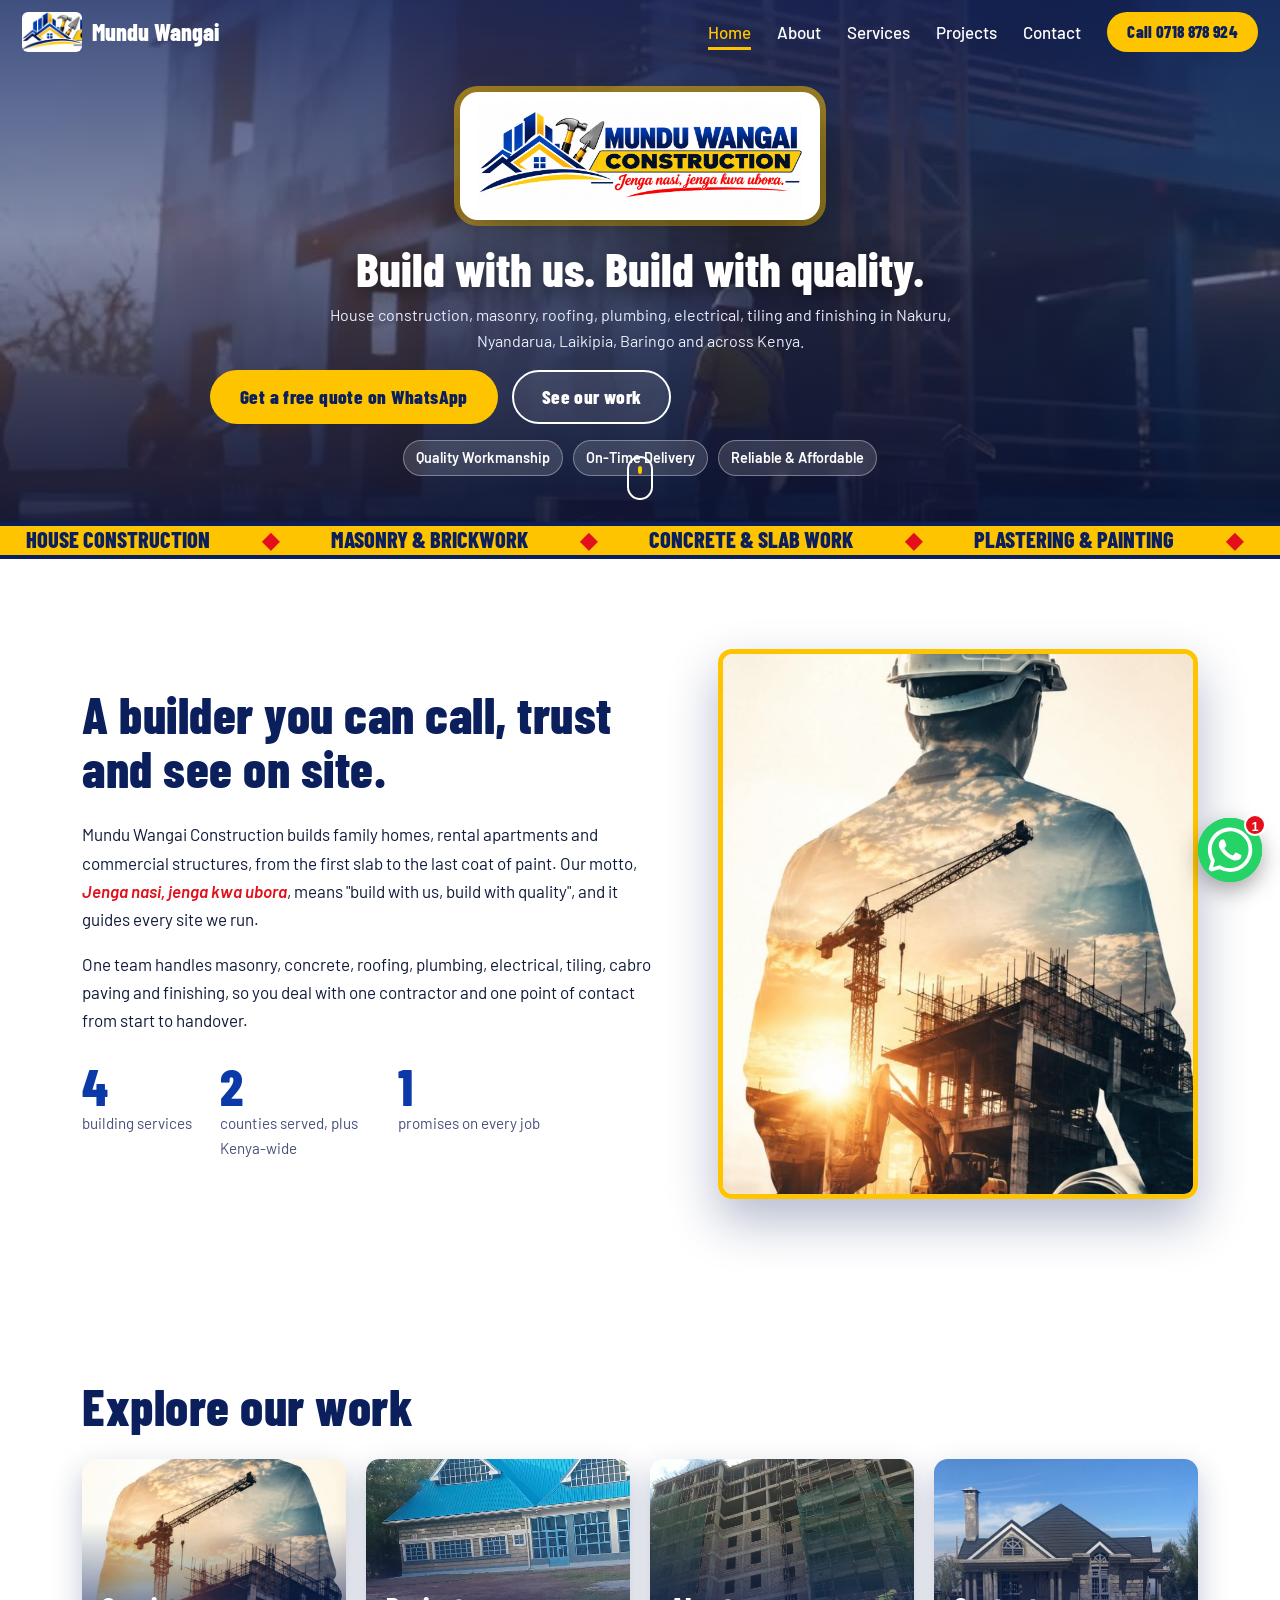
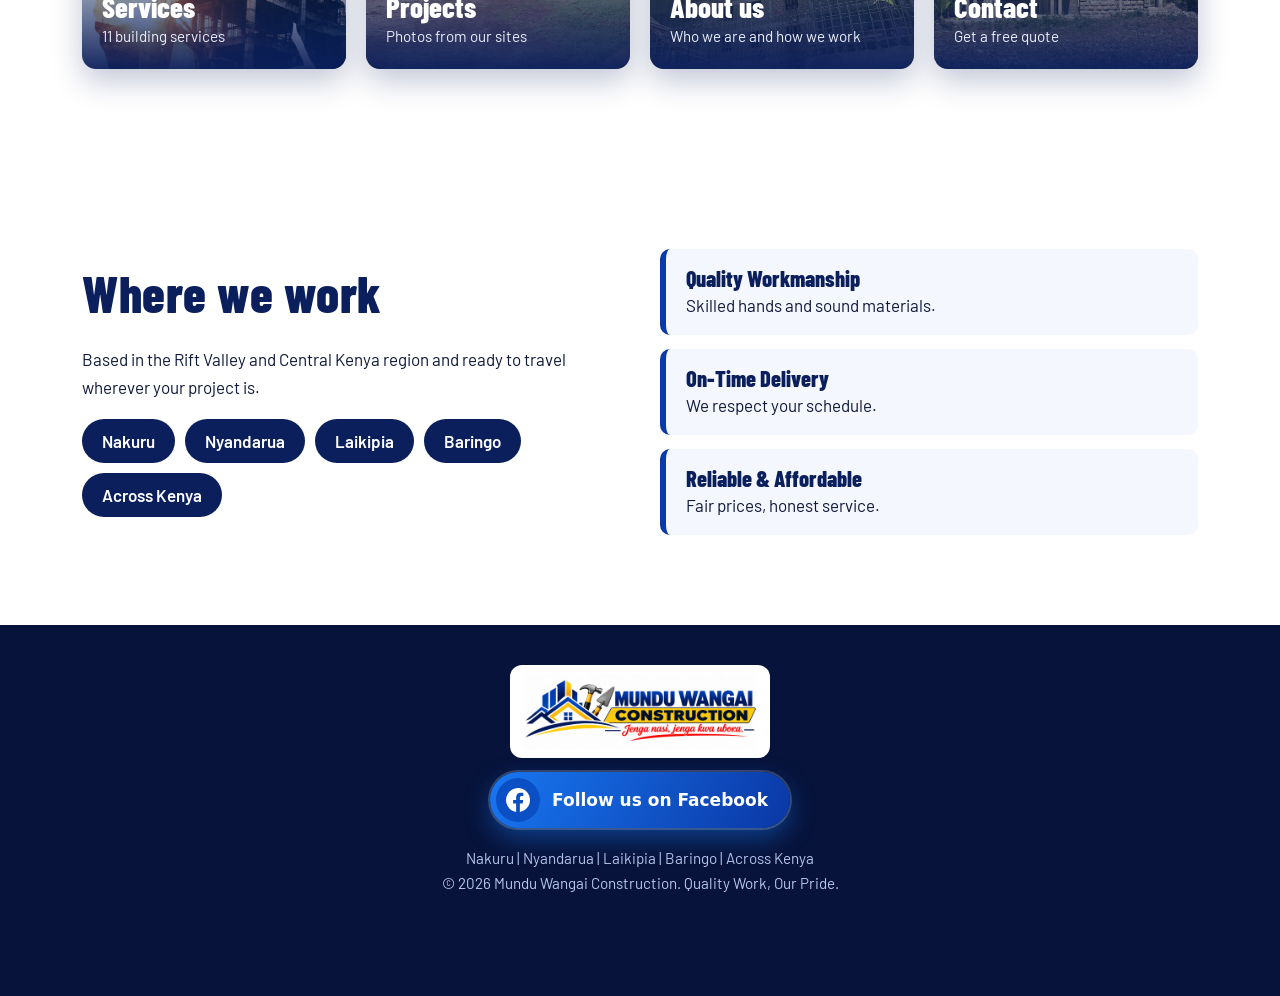
==== commit 88e98f21: "Add files via upload" ====
--- a/index.html
+++ b/index.html
@@ -9,7 +9,7 @@
 <link rel="icon" type="image/png" href="favicon.png">
 <meta property="og:title" content="Mundu Wangai Construction">
 <meta property="og:description" content="Jenga nasi, jenga kwa ubora. Quality work, our pride.">
-<meta property="og:image" content="services-banner.jpg">
+<meta property="og:image" content="services-hero.jpg">
 <link rel="preconnect" href="https://fonts.googleapis.com">
 <link rel="preconnect" href="https://fonts.gstatic.com" crossorigin>
 <link href="https://fonts.googleapis.com/css2?family=Barlow+Condensed:wght@600;700;800&family=Barlow:wght@400;500;600&display=swap" rel="stylesheet">
@@ -45,9 +45,9 @@
       <div><b data-n="3">0</b><span>promises on every job</span></div>
     </div>
   </div>
-  <figure class="rv tilt"><img src="services-banner.jpg" alt="Mundu Wangai Construction services overview" loading="lazy"></figure>
+  <figure class="rv tilt"><img src="services-hero.jpg" alt="Mundu Wangai Construction services overview" loading="lazy"></figure>
 </section><section class="wrap"><h2 class="rv">Explore our work</h2><div class="explore">
-<a class="rv" href="services.html"><img src="services-banner.jpg" alt="" loading="lazy"><span><b>Services</b><em>11 building services</em></span></a>
+<a class="rv" href="services.html"><img src="services-hero.jpg" alt="" loading="lazy"><span><b>Services</b><em>11 building services</em></span></a>
 <a class="rv" href="projects.html"><img src="project-blue-roof-house.jpg" alt="" loading="lazy"><span><b>Projects</b><em>Photos from our sites</em></span></a>
 <a class="rv" href="about.html"><img src="project-apartments.jpg" alt="" loading="lazy"><span><b>About us</b><em>Who we are and how we work</em></span></a>
 <a class="rv" href="contact.html"><img src="project-stone-bungalow.jpg" alt="" loading="lazy"><span><b>Contact</b><em>Get a free quote</em></span></a></div></section><section id="areas" class="wrap areas">
@@ -57,12 +57,12 @@
 </section>
 <footer>
   <img src="logo.png" alt="Mundu Wangai Construction">
+  <a class="fb-foot" href="https://www.facebook.com/profile.php?id=100083661323377" target="_blank" rel="noopener" aria-label="Follow Mundu Wangai Construction on Facebook"><span class="fb-ic"><svg viewBox="0 0 24 24"><path fill="#fff" d="M24 12.073c0-6.627-5.373-12-12-12s-12 5.373-12 12c0 5.99 4.388 10.954 10.125 11.854v-8.385H7.078v-3.47h3.047V9.43c0-3.007 1.792-4.669 4.533-4.669 1.312 0 2.686.235 2.686.235v2.953H15.83c-1.491 0-1.956.925-1.956 1.874v2.25h3.328l-.532 3.47h-2.796v8.385C19.612 23.027 24 18.062 24 12.073z"/></svg></span><span class="fb-tx">Follow us on Facebook</span></a>
   <p>Nakuru | Nyandarua | Laikipia | Baringo | Across Kenya</p>
   <p>&copy; <span id="yr"></span> Mundu Wangai Construction. Quality Work, Our Pride.</p>
 </footer>
 <div class="float">
-  <a class="fb" href="https://www.facebook.com/profile.php?id=100083661323377" target="_blank" rel="noopener" aria-label="Mundu Wangai Construction on Facebook"><svg viewBox="0 0 24 24"><path fill="#1877F2" d="M24 12.073c0-6.627-5.373-12-12-12s-12 5.373-12 12c0 5.99 4.388 10.954 10.125 11.854v-8.385H7.078v-3.47h3.047V9.43c0-3.007 1.792-4.669 4.533-4.669 1.312 0 2.686.235 2.686.235v2.953H15.83c-1.491 0-1.956.925-1.956 1.874v2.25h3.328l-.532 3.47h-2.796v8.385C19.612 23.027 24 18.062 24 12.073z"/></svg></a>
-  <a class="wa" href="https://wa.me/254718878924?text=Hello%20Mundu%20Wangai%20Construction" target="_blank" rel="noopener" aria-label="Chat on WhatsApp"><svg viewBox="0 0 24 24"><circle cx="12" cy="12" r="12" fill="#25D366"/><path transform="translate(3.6 3.6) scale(.7)" fill="#fff" d="M17.472 14.382c-.297-.149-1.758-.867-2.03-.967-.273-.099-.471-.148-.67.15-.197.297-.767.966-.94 1.164-.173.199-.347.223-.644.075-.297-.15-1.255-.463-2.39-1.475-.883-.788-1.48-1.761-1.653-2.059-.173-.297-.018-.458.13-.606.134-.133.298-.347.446-.52.149-.174.198-.298.298-.497.099-.198.05-.371-.025-.52-.075-.149-.669-1.612-.916-2.207-.242-.579-.487-.5-.669-.51-.173-.008-.371-.01-.57-.01-.198 0-.52.074-.792.372-.272.297-1.04 1.016-1.04 2.479 0 1.462 1.065 2.875 1.213 3.074.149.198 2.096 3.2 5.077 4.487.709.306 1.262.489 1.694.625.712.227 1.36.195 1.871.118.571-.085 1.758-.719 2.006-1.413.248-.694.248-1.289.173-1.413-.074-.124-.272-.198-.57-.347m-5.421 7.403h-.004a9.87 9.87 0 01-5.031-1.378l-.361-.214-3.741.982.998-3.648-.235-.374a9.86 9.86 0 01-1.51-5.26c.001-5.45 4.436-9.884 9.888-9.884 2.64 0 5.122 1.03 6.988 2.898a9.825 9.825 0 012.893 6.994c-.003 5.45-4.437 9.884-9.885 9.884m8.413-18.297A11.815 11.815 0 0012.05 0C5.495 0 .16 5.335.157 11.892c0 2.096.547 4.142 1.588 5.945L.057 24l6.305-1.654a11.882 11.882 0 005.683 1.448h.005c6.554 0 11.89-5.335 11.893-11.893a11.821 11.821 0 00-3.48-8.413z"/></svg></a>
+  <a class="wa" href="https://wa.me/254718878924?text=Hello%20Mundu%20Wangai%20Construction" target="_blank" rel="noopener" aria-label="Chat on WhatsApp"><span class="tip">Chat with us</span><i class="dot">1</i><svg viewBox="0 0 24 24"><circle cx="12" cy="12" r="12" fill="#25D366"/><path transform="translate(3.6 3.6) scale(.7)" fill="#fff" d="M17.472 14.382c-.297-.149-1.758-.867-2.03-.967-.273-.099-.471-.148-.67.15-.197.297-.767.966-.94 1.164-.173.199-.347.223-.644.075-.297-.15-1.255-.463-2.39-1.475-.883-.788-1.48-1.761-1.653-2.059-.173-.297-.018-.458.13-.606.134-.133.298-.347.446-.52.149-.174.198-.298.298-.497.099-.198.05-.371-.025-.52-.075-.149-.669-1.612-.916-2.207-.242-.579-.487-.5-.669-.51-.173-.008-.371-.01-.57-.01-.198 0-.52.074-.792.372-.272.297-1.04 1.016-1.04 2.479 0 1.462 1.065 2.875 1.213 3.074.149.198 2.096 3.2 5.077 4.487.709.306 1.262.489 1.694.625.712.227 1.36.195 1.871.118.571-.085 1.758-.719 2.006-1.413.248-.694.248-1.289.173-1.413-.074-.124-.272-.198-.57-.347m-5.421 7.403h-.004a9.87 9.87 0 01-5.031-1.378l-.361-.214-3.741.982.998-3.648-.235-.374a9.86 9.86 0 01-1.51-5.26c.001-5.45 4.436-9.884 9.888-9.884 2.64 0 5.122 1.03 6.988 2.898a9.825 9.825 0 012.893 6.994c-.003 5.45-4.437 9.884-9.885 9.884m8.413-18.297A11.815 11.815 0 0012.05 0C5.495 0 .16 5.335.157 11.892c0 2.096.547 4.142 1.588 5.945L.057 24l6.305-1.654a11.882 11.882 0 005.683 1.448h.005c6.554 0 11.89-5.335 11.893-11.893a11.821 11.821 0 00-3.48-8.413z"/></svg></a>
 </div>
 
 <div id="lb" role="dialog" aria-modal="true" hidden><button aria-label="Close">&times;</button><img alt=""><p></p></div>
--- a/style.css
+++ b/style.css
@@ -145,8 +145,6 @@
 .float a{position:relative;width:60px;height:60px;border-radius:50%;background:#fff;box-shadow:0 8px 22px rgba(0,0,0,.35);display:grid;place-items:center;transition:transform .25s}
 .float a:hover{transform:scale(1.14) rotate(-6deg)}
 .float svg{width:100%;height:100%}
-.float .fb svg{width:92%;height:92%}
-.wa::before,.wa::after{content:"";position:absolute;inset:0;border-radius:50%;border:3px solid #25D366;animation:ring 2.2s infinite}
 .wa::after{animation-delay:1.1s}
 @keyframes ring{to{transform:scale(1.7);opacity:0}}
 .wa{animation:bob 3s ease-in-out infinite}
@@ -181,3 +179,57 @@
 .explore span{position:absolute;inset:0;display:flex;flex-direction:column;justify-content:flex-end;padding:20px;background:linear-gradient(transparent 30%,rgba(10,31,92,.95))}
 .explore b{font:800 1.8rem "Barlow Condensed",sans-serif}
 .explore em{font-style:normal;font-size:.95rem;color:#e9eefc}
+
+/* failsafe: loader hides itself after 3s even if JavaScript fails */
+#loader{animation:loaderOut .6s 3s forwards}
+@keyframes loaderOut{to{opacity:0;visibility:hidden}}
+
+/* ---- hero: half screen ---- */
+.hero{min-height:50svh;padding:92px 18px 46px}
+.logo-card{width:min(360px,80%);padding:10px 18px;border-radius:18px}
+.hero h1{font-size:clamp(1.7rem,5vw,3rem);margin:16px 0 8px}
+.lead{font-size:1rem;margin-bottom:16px}
+.pills{margin-top:16px}.pills li{padding:5px 12px;font-size:.9rem}
+@media(max-width:600px){
+ .hero{padding:78px 16px 34px}
+ .lead,.pills,.scroll{display:none}
+ .logo-card{width:min(250px,72%)}
+ .cta{gap:10px}.cta .btn{padding:11px 16px;font-size:.95rem}
+}
+
+/* ---- services image ---- */
+.phero.svc{padding:170px 22px 110px;background:linear-gradient(rgba(10,31,92,.35),rgba(10,31,92,.7)),url(services-hero.jpg) center 30%/cover}.phero.svc h1,.phero.svc p{text-shadow:0 3px 16px rgba(0,0,0,.6)}
+.about figure img{width:100%;max-height:540px;object-fit:cover;object-position:center 30%}
+
+/* ---- WhatsApp float: extra effects ---- */
+.float{display:block}
+.float .wa{width:64px;height:64px;background:#25D366;overflow:visible;
+ box-shadow:0 8px 22px rgba(0,0,0,.35),0 0 0 0 rgba(37,211,102,.6);
+ animation:bob 3s ease-in-out infinite,glow 2s ease-out infinite}
+.wa::before,.wa::after{content:"";position:absolute;inset:0;border-radius:50%;border:3px solid #25D366;animation:ring 2.2s infinite;pointer-events:none}
+.wa::after{animation-delay:1.1s}
+@keyframes glow{70%{box-shadow:0 8px 22px rgba(0,0,0,.35),0 0 0 18px rgba(37,211,102,0)}100%{box-shadow:0 8px 22px rgba(0,0,0,.35),0 0 0 0 rgba(37,211,102,0)}}
+.wa svg{border-radius:50%;animation:wiggle 5s ease-in-out infinite;transform-origin:50% 60%}
+@keyframes wiggle{0%,80%,100%{transform:none}84%{transform:rotate(-16deg) scale(1.08)}88%{transform:rotate(14deg) scale(1.08)}92%{transform:rotate(-9deg)}96%{transform:rotate(5deg)}}
+.wa .dot{position:absolute;top:-4px;right:-4px;z-index:2;min-width:22px;height:22px;border-radius:50%;background:#E3101B;color:#fff;font:700 .8rem/22px Barlow,sans-serif;text-align:center;font-style:normal;border:2px solid #fff;animation:pop 2.4s ease-in-out infinite}
+@keyframes pop{0%,100%{transform:scale(1)}50%{transform:scale(1.25)}}
+.wa .tip{position:absolute;right:76px;top:50%;white-space:nowrap;background:#fff;color:#0A1F5C;font:700 .95rem Barlow,sans-serif;padding:8px 14px;border-radius:999px;box-shadow:0 8px 22px rgba(0,0,0,.3);opacity:0;transform:translate(14px,-50%);animation:tip 9s ease-in-out 2s infinite;pointer-events:none}
+.wa .tip::after{content:"";position:absolute;right:-6px;top:50%;margin-top:-6px;border:6px solid transparent;border-left-color:#fff;border-right:0}
+@keyframes tip{0%,6%{opacity:0;transform:translate(14px,-50%)}10%,32%{opacity:1;transform:translate(0,-50%)}38%,100%{opacity:0;transform:translate(14px,-50%)}}
+.wa:hover .tip{opacity:1;transform:translate(0,-50%);animation:none}
+.wa:hover{filter:brightness(1.1)}
+
+/* ---- Facebook in footer ---- */
+.fb-foot{position:relative;display:inline-flex;align-items:center;gap:12px;margin:6px auto 18px;padding:6px 22px 6px 6px;border-radius:999px;color:#fff;font-weight:700;overflow:hidden;
+ background:linear-gradient(120deg,#1877F2,#0B3AA8,#1877F2);background-size:200% 100%;animation:fbflow 4s linear infinite;
+ box-shadow:0 0 0 2px rgba(255,255,255,.18),0 10px 26px rgba(24,119,242,.45);transition:transform .3s,box-shadow .3s}
+@keyframes fbflow{to{background-position:200% 0}}
+.fb-foot::before{content:"";position:absolute;top:0;left:-70%;width:40%;height:100%;background:linear-gradient(100deg,transparent,rgba(255,255,255,.55),transparent);transform:skewX(-20deg);animation:fbshine 3.2s ease-in-out infinite}
+@keyframes fbshine{0%{left:-70%}60%,100%{left:130%}}
+.fb-ic{position:relative;width:44px;height:44px;border-radius:50%;background:#0b4fc4;display:grid;place-items:center;flex:none;animation:fbpulse 2.4s ease-out infinite}
+@keyframes fbpulse{0%{box-shadow:0 0 0 0 rgba(255,255,255,.6)}80%,100%{box-shadow:0 0 0 14px rgba(255,255,255,0)}}
+.fb-ic svg{width:24px;height:24px;transition:transform .5s cubic-bezier(.3,1.6,.5,1)}
+.fb-foot:hover{transform:translateY(-4px) scale(1.04);box-shadow:0 0 0 2px #fff,0 16px 34px rgba(24,119,242,.65)}
+.fb-foot:hover .fb-ic svg{transform:rotate(360deg) scale(1.2)}
+.fb-foot:active{transform:scale(.96)}
+footer .fb-foot{display:flex;width:fit-content}
